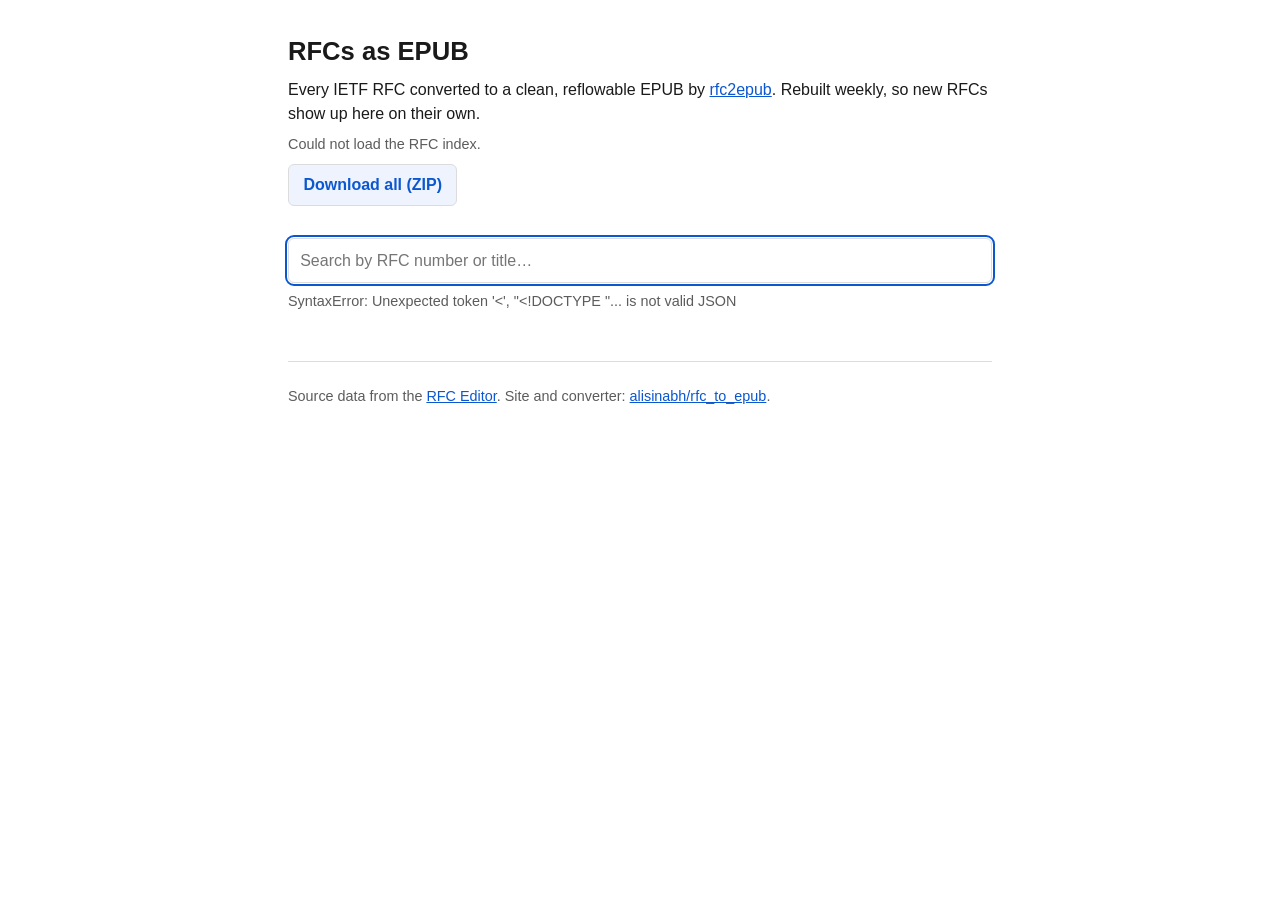
==== web/index.html @ 3eb468a3 "Add gh-pages" ====
<!doctype html>
<html lang="en">
<head>
<meta charset="utf-8">
<meta name="viewport" content="width=device-width, initial-scale=1">
<title>RFCs as EPUB</title>
<meta name="description" content="Every IETF RFC as a clean, reflowable EPUB. Rebuilt weekly.">
<link rel="stylesheet" href="style.css">
</head>
<body>

<header>
  <h1>RFCs as EPUB</h1>
  <p>
    Every IETF RFC converted to a clean, reflowable EPUB by
    <a href="https://github.com/alisinabh/rfc_to_epub">rfc2epub</a>.
    Rebuilt weekly, so new RFCs show up here on their own.
  </p>
  <p id="stats" class="muted">Loading&hellip;</p>
  <p><a id="zip" class="button" href="#" hidden>Download all (ZIP)</a></p>
</header>

<main>
  <label for="q" class="visually-hidden">Search RFCs</label>
  <input id="q" type="search" placeholder="Search by RFC number or title…"
         autocomplete="off" autocapitalize="off" spellcheck="false" autofocus>
  <p id="count" class="muted" aria-live="polite"></p>
  <ul id="results"></ul>
</main>

<footer>
  <p class="muted">
    Source data from the <a href="https://www.rfc-editor.org/">RFC Editor</a>.
    Site and converter: <a href="https://github.com/alisinabh/rfc_to_epub">alisinabh/rfc_to_epub</a>.
  </p>
</footer>

<script src="app.js"></script>
</body>
</html>
---- web/style.css ----
:root {
  --fg: #1a1a1a;
  --bg: #ffffff;
  --muted: #5c5c5c;
  --line: #dcdcdc;
  --link: #0b57d0;
  --accent-bg: #eef3fd;
}

@media (prefers-color-scheme: dark) {
  :root {
    --fg: #e6e6e6;
    --bg: #16181c;
    --muted: #9aa0a6;
    --line: #33363b;
    --link: #8ab4f8;
    --accent-bg: #1e2430;
  }
}

* { box-sizing: border-box; }

body {
  font: 16px/1.5 -apple-system, BlinkMacSystemFont, "Segoe UI", Roboto, Helvetica, Arial, sans-serif;
  color: var(--fg);
  background: var(--bg);
  margin: 0 auto;
  padding: 2rem 1rem 4rem;
  max-width: 46rem;
}

h1 { font-size: 1.6rem; margin: 0 0 .5rem; }
p { margin: .5rem 0; }
a { color: var(--link); }

.muted { color: var(--muted); font-size: .9rem; }
.visually-hidden {
  position: absolute; width: 1px; height: 1px;
  overflow: hidden; clip: rect(0 0 0 0); white-space: nowrap;
}

.button {
  display: inline-block;
  padding: .5rem .9rem;
  border: 1px solid var(--line);
  border-radius: 6px;
  background: var(--accent-bg);
  text-decoration: none;
  font-weight: 600;
}
.button:hover { border-color: var(--link); }

#q {
  width: 100%;
  padding: .6rem .7rem;
  margin-top: 1.5rem;
  font: inherit;
  color: var(--fg);
  background: var(--bg);
  border: 1px solid var(--line);
  border-radius: 6px;
}
#q:focus { outline: 2px solid var(--link); outline-offset: 1px; }

ul { list-style: none; margin: 0; padding: 0; }

li {
  display: flex;
  gap: 1rem;
  align-items: baseline;
  justify-content: space-between;
  padding: .6rem 0;
  border-top: 1px solid var(--line);
}

li .num { font-variant-numeric: tabular-nums; font-weight: 600; white-space: nowrap; }
li .meta { color: var(--muted); font-size: .85rem; }
li .dl { white-space: nowrap; }
li .none { color: var(--muted); font-size: .85rem; white-space: nowrap; }

.badge {
  font-size: .7rem;
  font-weight: 700;
  text-transform: uppercase;
  letter-spacing: .04em;
  padding: .1rem .35rem;
  border-radius: 4px;
  background: var(--accent-bg);
  border: 1px solid var(--line);
  margin-left: .4rem;
}

footer { margin-top: 3rem; border-top: 1px solid var(--line); padding-top: 1rem; }
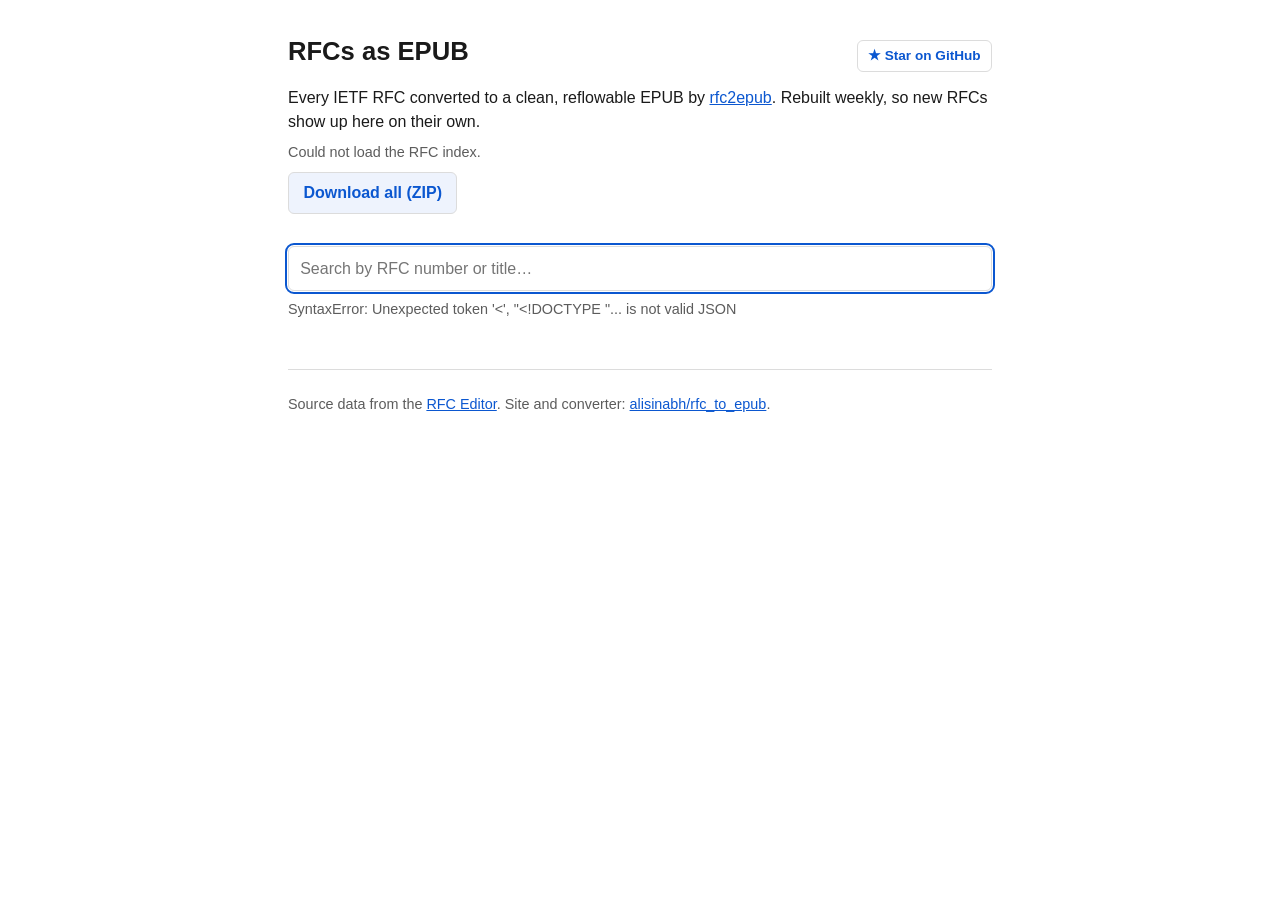
==== commit 630ed691: "Add a repo link to the site header A plain anchor rather than GitHub's star button: that widget is a" ====
--- a/web/index.html
+++ b/web/index.html
@@ -10,7 +10,12 @@
 <body>
 
 <header>
-  <h1>RFCs as EPUB</h1>
+  <div class="titlebar">
+    <h1>RFCs as EPUB</h1>
+    <a class="star" href="https://github.com/alisinabh/rfc_to_epub" rel="noopener">
+      <span aria-hidden="true">★</span> Star on GitHub
+    </a>
+  </div>
   <p>
     Every IETF RFC converted to a clean, reflowable EPUB by
     <a href="https://github.com/alisinabh/rfc_to_epub">rfc2epub</a>.
--- a/web/style.css
+++ b/web/style.css
@@ -30,6 +30,28 @@
 }
 
 h1 { font-size: 1.6rem; margin: 0 0 .5rem; }
+
+/* Title and the repo link share a row, and wrap to two on narrow screens. */
+.titlebar {
+  display: flex;
+  flex-wrap: wrap;
+  gap: .5rem 1rem;
+  align-items: baseline;
+  justify-content: space-between;
+}
+
+/* A plain link rather than GitHub's button widget: that widget is a
+   third-party iframe, and this page otherwise makes no external requests. */
+.star {
+  padding: .3rem .65rem;
+  border: 1px solid var(--line);
+  border-radius: 6px;
+  text-decoration: none;
+  font-size: .85rem;
+  font-weight: 600;
+  white-space: nowrap;
+}
+.star:hover { border-color: var(--link); background: var(--accent-bg); }
 p { margin: .5rem 0; }
 a { color: var(--link); }
 
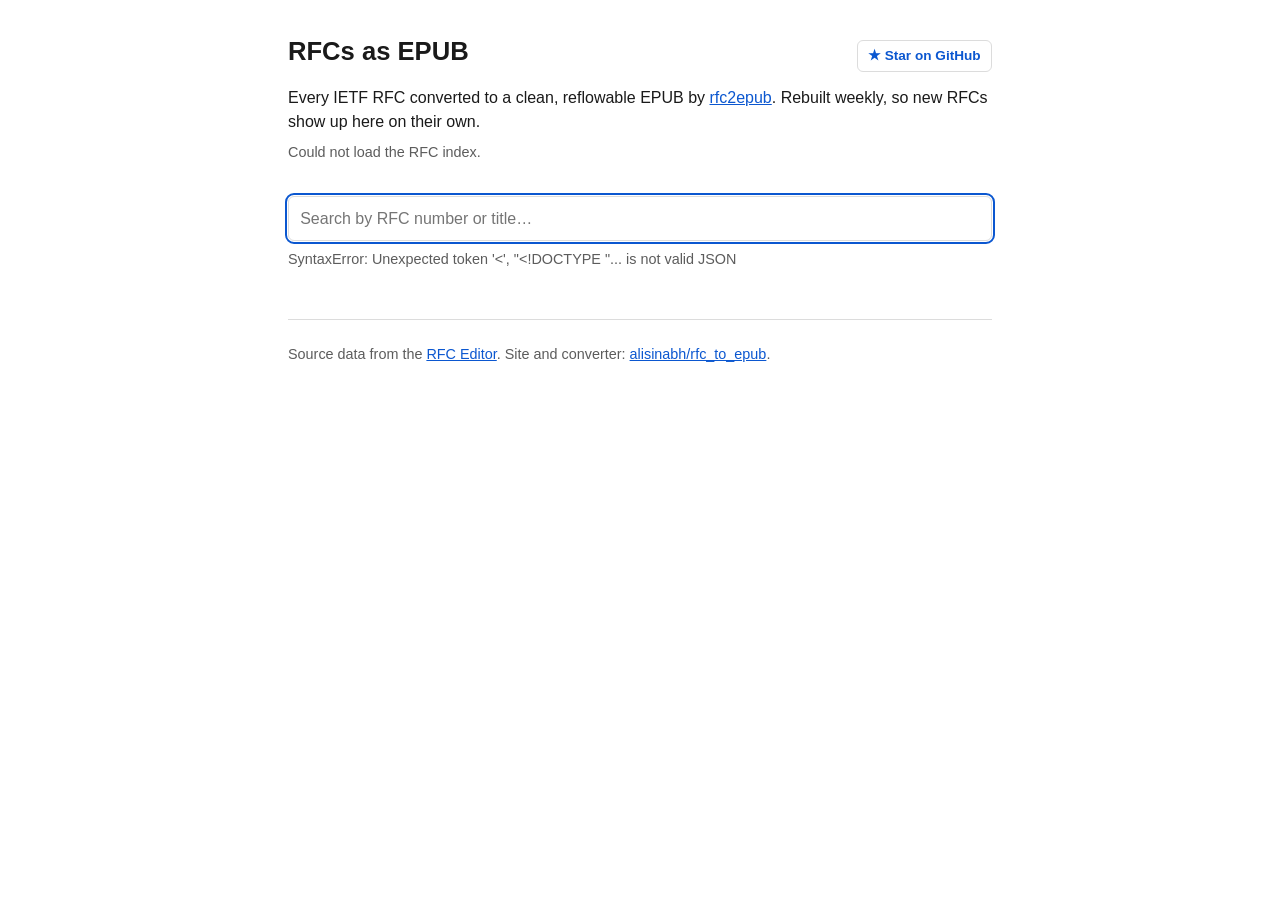
==== commit 43d700f8: "Demote the download-all link and state its size A prominent button next to a ~0.9 GB asset invites a" ====
--- a/web/index.html
+++ b/web/index.html
@@ -22,7 +22,9 @@
     Rebuilt weekly, so new RFCs show up here on their own.
   </p>
   <p id="stats" class="muted">Loading&hellip;</p>
-  <p><a id="zip" class="button" href="#" hidden>Download all (ZIP)</a></p>
+  <p class="muted">
+    <a id="zip" href="#" hidden>Download every RFC as one ZIP (~0.9&nbsp;GB)</a>
+  </p>
 </header>
 
 <main>
--- a/web/style.css
+++ b/web/style.css
@@ -61,17 +61,6 @@
   overflow: hidden; clip: rect(0 0 0 0); white-space: nowrap;
 }
 
-.button {
-  display: inline-block;
-  padding: .5rem .9rem;
-  border: 1px solid var(--line);
-  border-radius: 6px;
-  background: var(--accent-bg);
-  text-decoration: none;
-  font-weight: 600;
-}
-.button:hover { border-color: var(--link); }
-
 #q {
   width: 100%;
   padding: .6rem .7rem;
